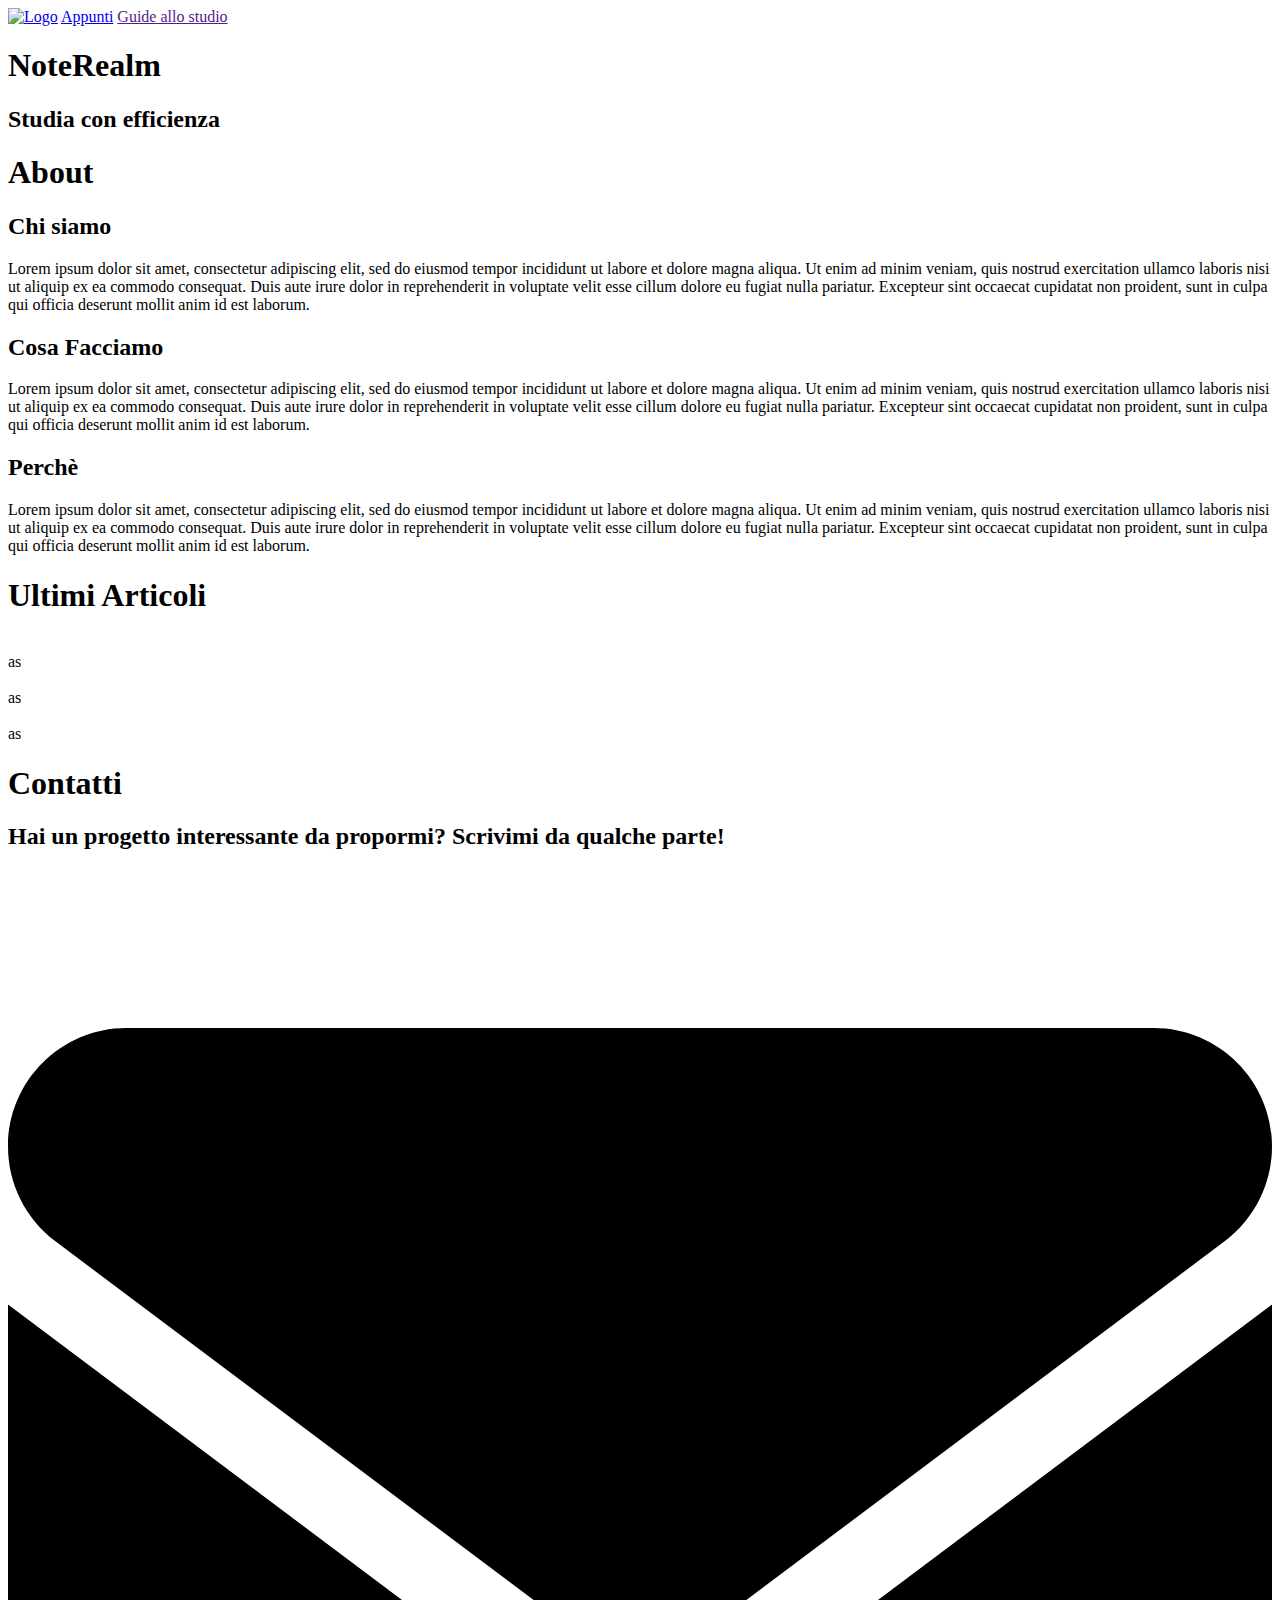
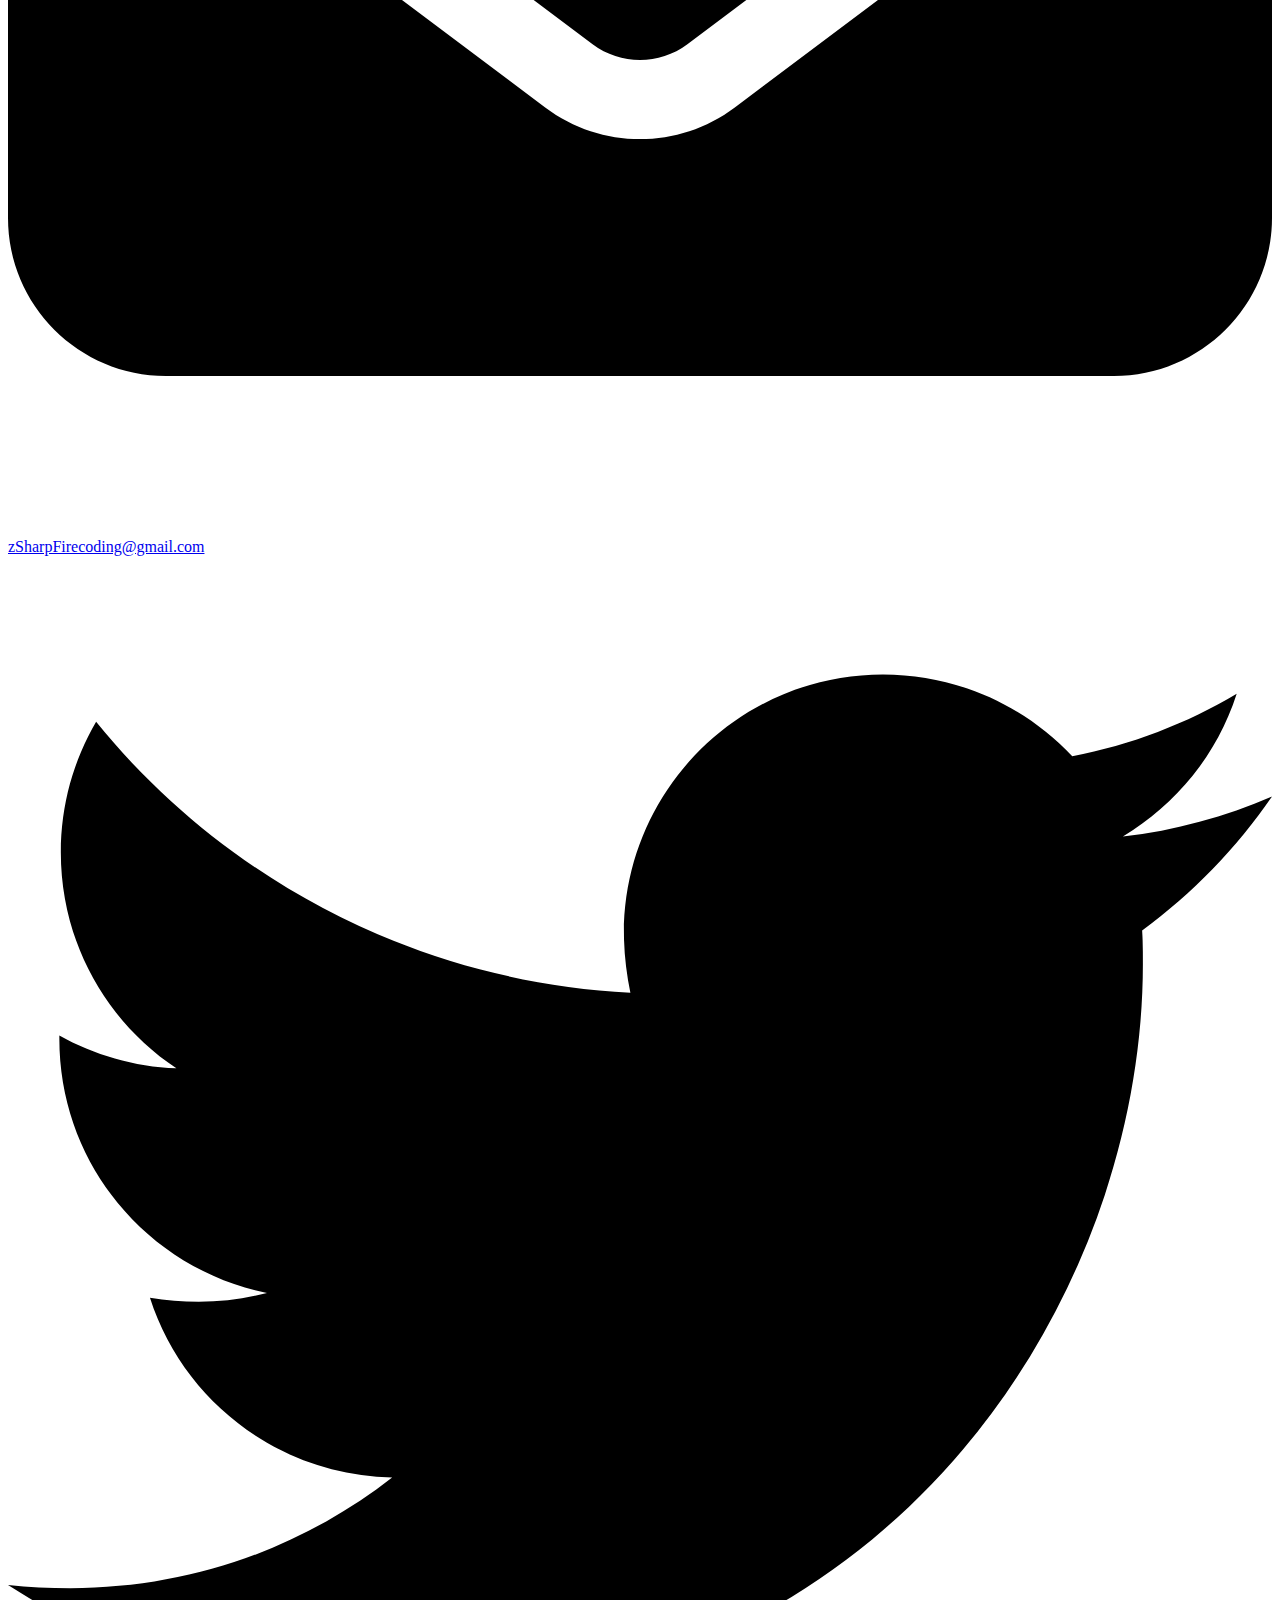
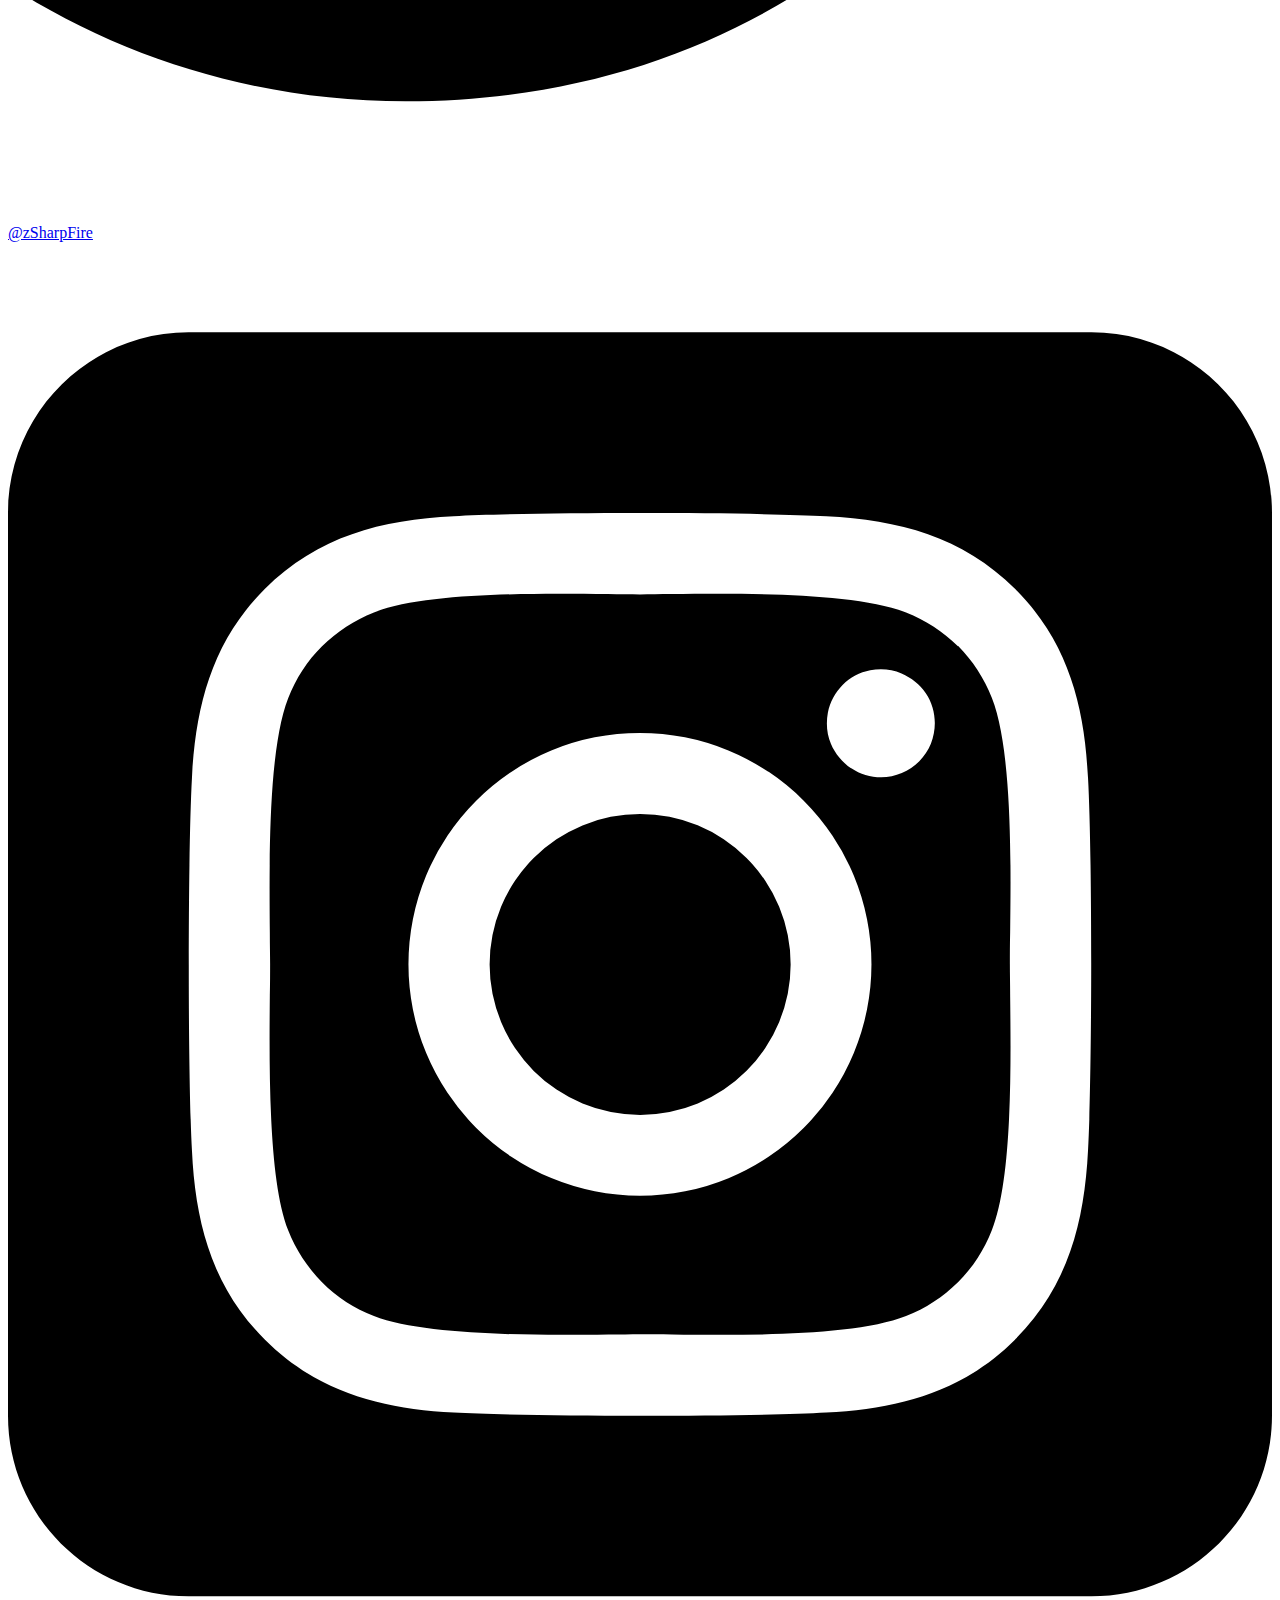
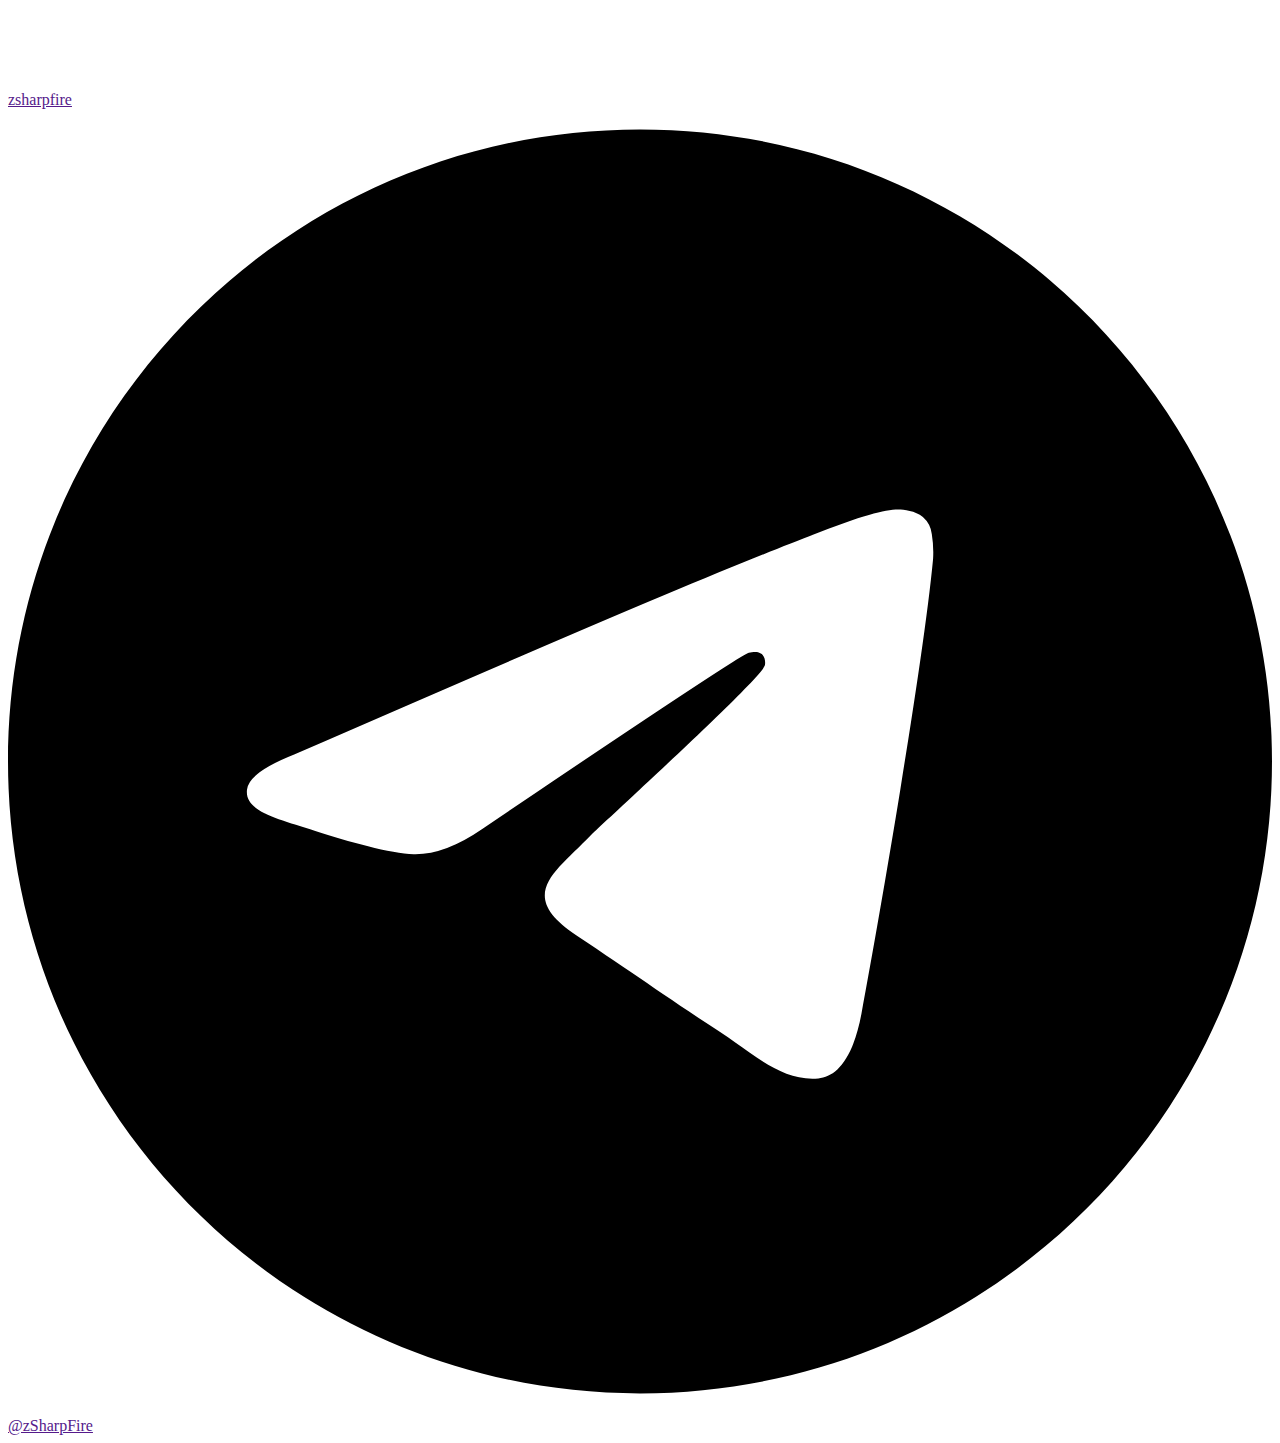
==== index.html @ 1e884084 "Add files via upload" ====
<!DOCTYPE html>
<html lang="en">

<head>
    <meta charset="UTF-8">
    <meta name="viewport" content="width=device-width, initial-scale=1.0">
    <title>NoteRealm</title>
    <link rel="stylesheet" href="css/style.css">
    <link rel="shortcut icon" href="img/logo.dark.png" type="image/x-icon">
</head>

<body>
    <header>
        <nav>
            <a href="index.html"><img src="img/logo.light.png" alt="Logo" class="logo"></a>
            <a href="#">Appunti</a>
            <a href="">Guide allo studio</a>
        </nav>
    </header>
    <main>
        <div class="inizio-container">
            <div class="inizio-text">
                <div class="box">
                    <h1>NoteRealm</h1>
                    <h2>Studia con efficienza</h2>
                </div>
            </div>
        </div>
        <section class="about">
            <h1>About</h1>
            <div class="sec-container">
                <div class="sec">
                    <h2>Chi siamo</h2>
                    <p>Lorem ipsum dolor sit amet, consectetur adipiscing elit, sed do eiusmod tempor incididunt ut labore et dolore magna aliqua. Ut enim ad minim veniam, quis nostrud exercitation ullamco laboris nisi ut aliquip ex ea commodo consequat. Duis aute irure dolor in reprehenderit in voluptate velit esse cillum dolore eu fugiat nulla pariatur. Excepteur sint occaecat cupidatat non proident, sunt in culpa qui officia deserunt mollit anim id est laborum.</p>
                </div>
                <div class="sec">
                    <h2>Cosa Facciamo</h2>
                    <p>Lorem ipsum dolor sit amet, consectetur adipiscing elit, sed do eiusmod tempor incididunt ut labore et dolore magna aliqua. Ut enim ad minim veniam, quis nostrud exercitation ullamco laboris nisi ut aliquip ex ea commodo consequat. Duis aute irure dolor in reprehenderit in voluptate velit esse cillum dolore eu fugiat nulla pariatur. Excepteur sint occaecat cupidatat non proident, sunt in culpa qui officia deserunt mollit anim id est laborum.</p>
                </div>
                <div class="sec">
                    <h2>Perchè</h2>
                    <p>Lorem ipsum dolor sit amet, consectetur adipiscing elit, sed do eiusmod tempor incididunt ut labore et dolore magna aliqua. Ut enim ad minim veniam, quis nostrud exercitation ullamco laboris nisi ut aliquip ex ea commodo consequat. Duis aute irure dolor in reprehenderit in voluptate velit esse cillum dolore eu fugiat nulla pariatur. Excepteur sint occaecat cupidatat non proident, sunt in culpa qui officia deserunt mollit anim id est laborum.</p>
                </div>
            </div>
            
        </section>
        <div class="divider"></div>
        
        <section class="latest">
            <h1>Ultimi Articoli</h1>
            <article><img src="" alt=""><figcaption>as</figcaption></article>
            <article><img src="" alt=""><figcaption>as</figcaption></article>
            <article><img src="" alt=""><figcaption>as</figcaption></article>
        </section>
        <section class="contact">
            <h1>Contatti</h1>
            <h2>Hai un progetto interessante da propormi? Scrivimi da qualche parte!</h2>
            <div class="contact-container">
                <div class="contact-card">
                    <svg xmlns="http://www.w3.org/2000/svg" viewBox="0 0 512 512"><!--!Font Awesome Free 6.5.1 by @fontawesome - https://fontawesome.com License - https://fontawesome.com/license/free Copyright 2024 Fonticons, Inc.--><path d="M48 64C21.5 64 0 85.5 0 112c0 15.1 7.1 29.3 19.2 38.4L236.8 313.6c11.4 8.5 27 8.5 38.4 0L492.8 150.4c12.1-9.1 19.2-23.3 19.2-38.4c0-26.5-21.5-48-48-48H48zM0 176V384c0 35.3 28.7 64 64 64H448c35.3 0 64-28.7 64-64V176L294.4 339.2c-22.8 17.1-54 17.1-76.8 0L0 176z"/></svg>
                    <a href="mailto:zsharpfirecoding@gmail.com">zSharpFirecoding@gmail.com</a>

                </div>
                <div class="contact-card">
                    <svg xmlns="http://www.w3.org/2000/svg" viewBox="0 0 512 512"><!--!Font Awesome Free 6.5.1 by @fontawesome - https://fontawesome.com License - https://fontawesome.com/license/free Copyright 2024 Fonticons, Inc.--><path d="M459.4 151.7c.3 4.5 .3 9.1 .3 13.6 0 138.7-105.6 298.6-298.6 298.6-59.5 0-114.7-17.2-161.1-47.1 8.4 1 16.6 1.3 25.3 1.3 49.1 0 94.2-16.6 130.3-44.8-46.1-1-84.8-31.2-98.1-72.8 6.5 1 13 1.6 19.8 1.6 9.4 0 18.8-1.3 27.6-3.6-48.1-9.7-84.1-52-84.1-103v-1.3c14 7.8 30.2 12.7 47.4 13.3-28.3-18.8-46.8-51-46.8-87.4 0-19.5 5.2-37.4 14.3-53 51.7 63.7 129.3 105.3 216.4 109.8-1.6-7.8-2.6-15.9-2.6-24 0-57.8 46.8-104.9 104.9-104.9 30.2 0 57.5 12.7 76.7 33.1 23.7-4.5 46.5-13.3 66.6-25.3-7.8 24.4-24.4 44.8-46.1 57.8 21.1-2.3 41.6-8.1 60.4-16.2-14.3 20.8-32.2 39.3-52.6 54.3z"/></svg>
                    <a href="https://twitter.com/zSharpFire">@zSharpFire</a>
                </div>
                <div class="contact-card">
                    <svg xmlns="http://www.w3.org/2000/svg" viewBox="0 0 448 512"><!--!Font Awesome Free 6.5.1 by @fontawesome - https://fontawesome.com License - https://fontawesome.com/license/free Copyright 2024 Fonticons, Inc.--><path d="M194.4 211.7a53.3 53.3 0 1 0 59.3 88.7 53.3 53.3 0 1 0 -59.3-88.7zm142.3-68.4c-5.2-5.2-11.5-9.3-18.4-12c-18.1-7.1-57.6-6.8-83.1-6.5c-4.1 0-7.9 .1-11.2 .1c-3.3 0-7.2 0-11.4-.1c-25.5-.3-64.8-.7-82.9 6.5c-6.9 2.7-13.1 6.8-18.4 12s-9.3 11.5-12 18.4c-7.1 18.1-6.7 57.7-6.5 83.2c0 4.1 .1 7.9 .1 11.1s0 7-.1 11.1c-.2 25.5-.6 65.1 6.5 83.2c2.7 6.9 6.8 13.1 12 18.4s11.5 9.3 18.4 12c18.1 7.1 57.6 6.8 83.1 6.5c4.1 0 7.9-.1 11.2-.1c3.3 0 7.2 0 11.4 .1c25.5 .3 64.8 .7 82.9-6.5c6.9-2.7 13.1-6.8 18.4-12s9.3-11.5 12-18.4c7.2-18 6.8-57.4 6.5-83c0-4.2-.1-8.1-.1-11.4s0-7.1 .1-11.4c.3-25.5 .7-64.9-6.5-83l0 0c-2.7-6.9-6.8-13.1-12-18.4zm-67.1 44.5A82 82 0 1 1 178.4 324.2a82 82 0 1 1 91.1-136.4zm29.2-1.3c-3.1-2.1-5.6-5.1-7.1-8.6s-1.8-7.3-1.1-11.1s2.6-7.1 5.2-9.8s6.1-4.5 9.8-5.2s7.6-.4 11.1 1.1s6.5 3.9 8.6 7s3.2 6.8 3.2 10.6c0 2.5-.5 5-1.4 7.3s-2.4 4.4-4.1 6.2s-3.9 3.2-6.2 4.2s-4.8 1.5-7.3 1.5l0 0c-3.8 0-7.5-1.1-10.6-3.2zM448 96c0-35.3-28.7-64-64-64H64C28.7 32 0 60.7 0 96V416c0 35.3 28.7 64 64 64H384c35.3 0 64-28.7 64-64V96zM357 389c-18.7 18.7-41.4 24.6-67 25.9c-26.4 1.5-105.6 1.5-132 0c-25.6-1.3-48.3-7.2-67-25.9s-24.6-41.4-25.8-67c-1.5-26.4-1.5-105.6 0-132c1.3-25.6 7.1-48.3 25.8-67s41.5-24.6 67-25.8c26.4-1.5 105.6-1.5 132 0c25.6 1.3 48.3 7.1 67 25.8s24.6 41.4 25.8 67c1.5 26.3 1.5 105.4 0 131.9c-1.3 25.6-7.1 48.3-25.8 67z"/></svg>
                    <a href="">zsharpfire</a>
                </div>
                <div class="contact-card">
                    <svg xmlns="http://www.w3.org/2000/svg" viewBox="0 0 496 512"><!--!Font Awesome Free 6.5.1 by @fontawesome - https://fontawesome.com License - https://fontawesome.com/license/free Copyright 2024 Fonticons, Inc.--><path d="M248 8C111 8 0 119 0 256S111 504 248 504 496 393 496 256 385 8 248 8zM363 176.7c-3.7 39.2-19.9 134.4-28.1 178.3-3.5 18.6-10.3 24.8-16.9 25.4-14.4 1.3-25.3-9.5-39.3-18.7-21.8-14.3-34.2-23.2-55.3-37.2-24.5-16.1-8.6-25 5.3-39.5 3.7-3.8 67.1-61.5 68.3-66.7 .2-.7 .3-3.1-1.2-4.4s-3.6-.8-5.1-.5q-3.3 .7-104.6 69.1-14.8 10.2-26.9 9.9c-8.9-.2-25.9-5-38.6-9.1-15.5-5-27.9-7.7-26.8-16.3q.8-6.7 18.5-13.7 108.4-47.2 144.6-62.3c68.9-28.6 83.2-33.6 92.5-33.8 2.1 0 6.6 .5 9.6 2.9a10.5 10.5 0 0 1 3.5 6.7A43.8 43.8 0 0 1 363 176.7z"/></svg>
                    <a href="">@zSharpFire</a>
                </div>
            </div>
        </section>
    </main>
    <footer>

    </footer>
    <script>
        // TD:: CAMBIA ICONA
        if (window.matchMedia && window.matchMedia('(prefers-color-scheme: dark)').matches) {
            console.log("dark");
        }
        else console.log("light");
    </script>
</body>

</html>
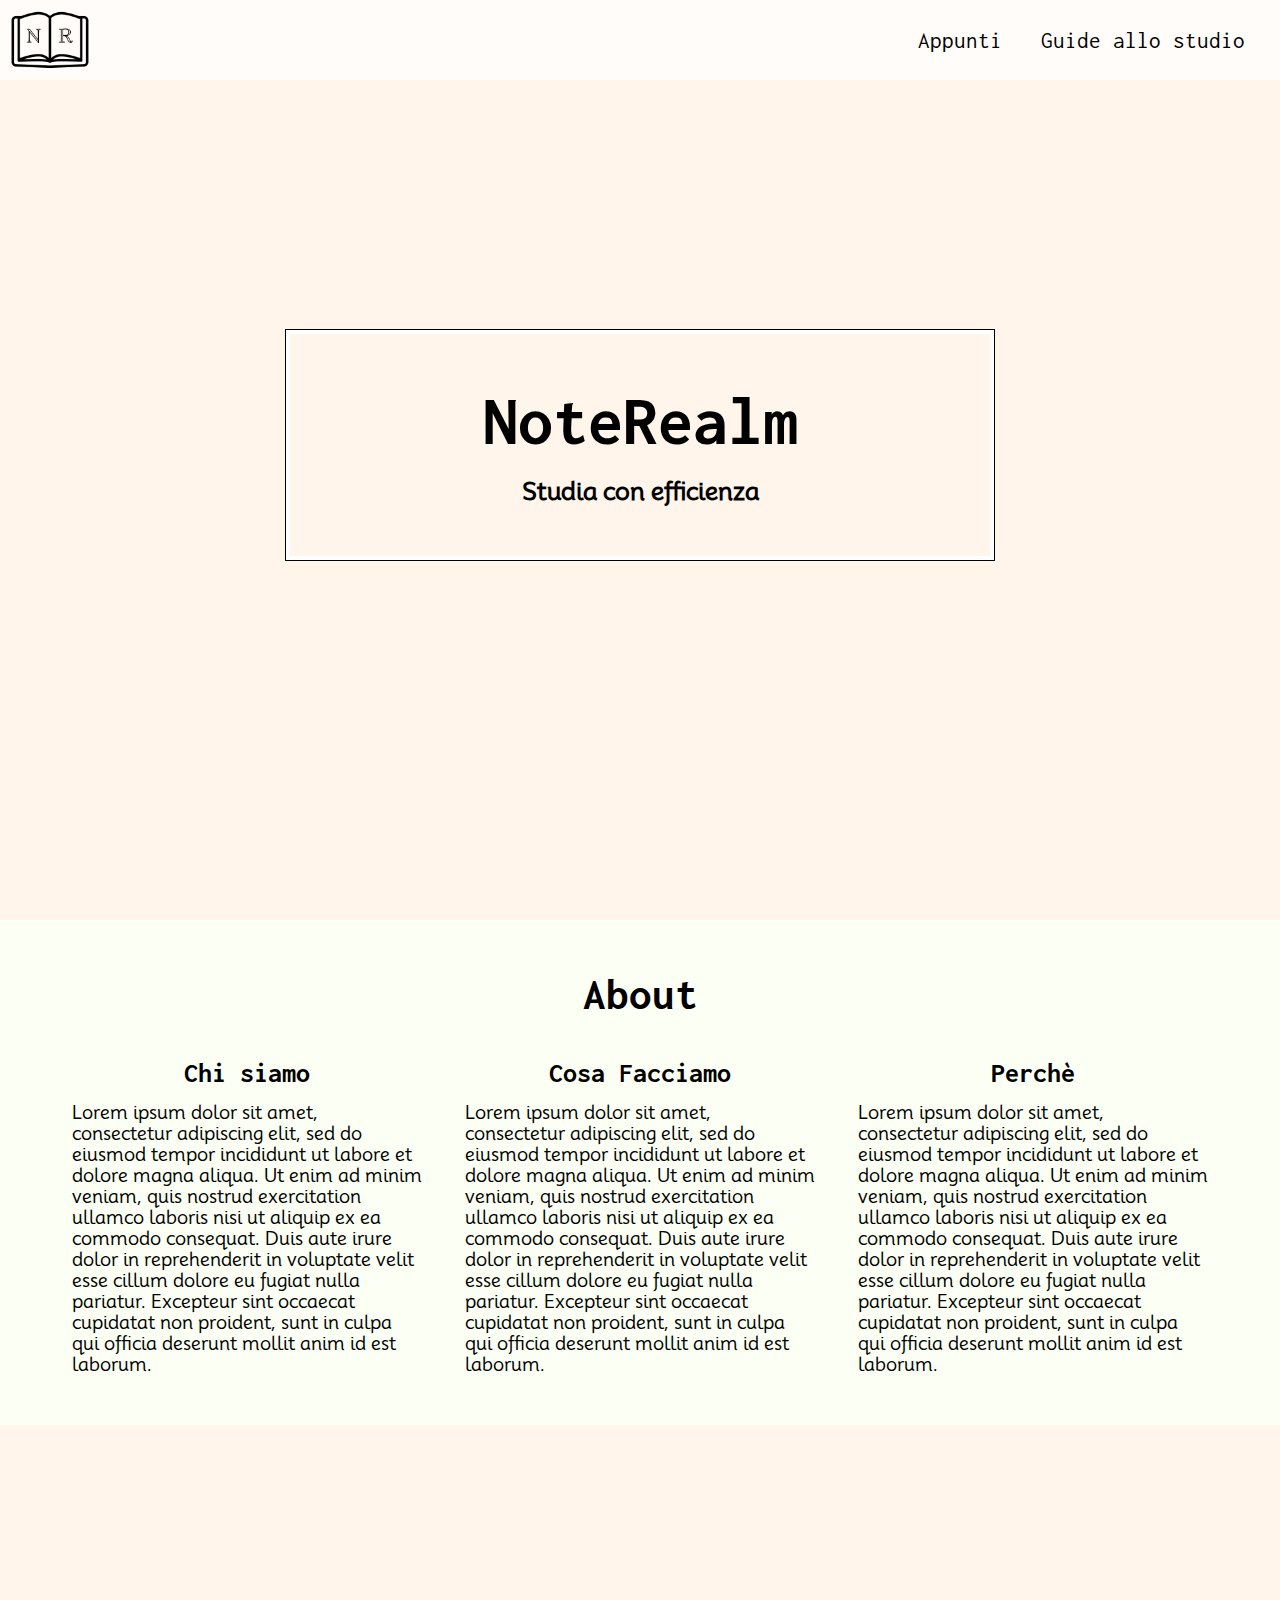
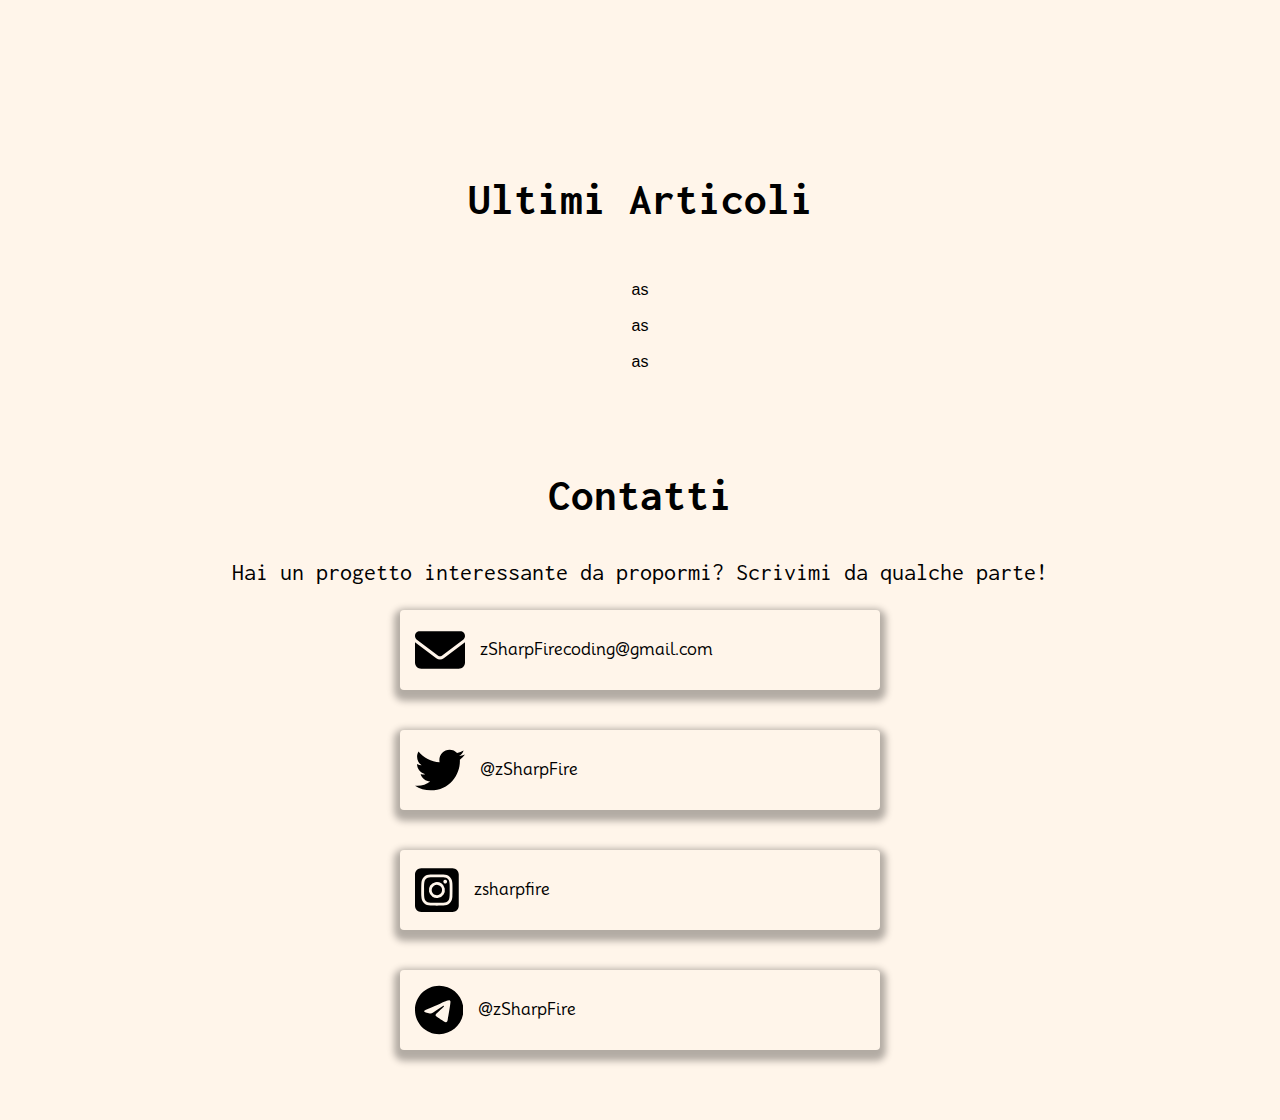
==== commit 91be31fa: "Update index.html" ====
--- a/index.html
+++ b/index.html
@@ -11,9 +11,9 @@
 
 <body>
     <header>
-        <nav>
+        <nav class="main-nav">
             <a href="index.html"><img src="img/logo.light.png" alt="Logo" class="logo"></a>
-            <a href="#">Appunti</a>
+            <a href="appunti.html">Appunti</a>
             <a href="">Guide allo studio</a>
         </nav>
     </header>
@@ -88,4 +88,4 @@
     </script>
 </body>
 
-</html>+</html>
--- a/css/style.css
+++ b/css/style.css
@@ -0,0 +1,171 @@
+@import url('https://fonts.googleapis.com/css2?family=Inconsolata:wght@500&family=Mooli&display=swap');
+
+* {
+    margin: 0;
+    padding: 0;
+    font-family: sans-serif;
+    text-decoration: none;
+}
+
+body {
+    background-color: #FFF5EA;
+}
+
+nav {
+    width: 100%;
+    position: absolute;
+    height: 80px;
+    text-align: right;
+    line-height: 80px;
+    background-color: #ffffffba;
+    z-index: 3;
+}
+
+nav a {
+    font-family: "Inconsolata", monospace;
+    margin-right: 35px;
+    color: black;
+    font-size: 23px;
+}
+
+.logo {
+    float: left;
+    height: 80px;
+    margin-left: 10px;
+}
+
+.inizio-container {
+    height: 590px;
+    position: relative;
+    padding-top: 330px;
+}
+
+.inizio-container h1 {
+    font-size: 70px;
+
+    font-family: "Inconsolata", monospace;
+}
+
+.inizio-container h2 {
+    font-family: "Mooli";
+    padding-top: 20px;
+}
+
+.inizio-text {
+    text-align: center;
+}
+
+.inizio-text .box {
+    width: 500px;
+    padding: 50px 100px;
+    margin: auto;
+    border: 4px solid white;
+    outline: 1px solid black
+}
+
+.inizio-container::before {
+    content: "";
+    position: absolute;
+    top: 0;
+    left: 0;
+    height: 100%;
+    background-color: #FFF5EA;
+    width: 100%;
+    background-image: url("../img/bg.jpg");
+    background-size: cover;
+    background-position: center;
+    opacity: 0.6;
+    z-index: -1
+}
+
+.about {
+    padding: 50px;
+    background-color: #FBFFF4;
+}
+
+.about h1 {
+    text-align: center;
+    font-size: 45px;
+    margin-bottom: 40px;
+    font-family: "Inconsolata", monospace;
+}
+
+.about h2 {
+    font-size: 28px;
+    text-align: center;
+    margin-bottom: 15px;
+    font-family: "Inconsolata", monospace;
+}
+
+.sec-container {
+    display: flex;
+    justify-content: space-around;
+}
+
+.sec {
+    width: 350px;
+}
+
+.sec p {
+    font-family: "Mooli";
+    font-size: 18px;
+}
+
+.divider {
+    height: 300px;
+    background-image: url("../img/divider1.jpg");
+    background-position: center;
+    background-attachment: fixed;
+    background-size: cover;
+}
+
+.contact h1, .latest h1{
+    font-size: 45px;
+    margin-bottom: 40px;
+    font-family: "Inconsolata", monospace;
+}
+.contact h2{
+    font-family: "Inconsolata", monospace;
+    font-weight: normal;
+    margin-bottom: 5px;
+}
+
+.contact, .latest{
+    padding: 50px;
+    text-align: center;
+}
+
+.contact-container {
+    text-align: left;
+    display: flex;
+    flex-wrap: wrap;
+    justify-content: space-evenly;
+    width: 60%;
+    margin: auto;
+}
+
+.contact-card svg {
+    height: 50px;
+    float: left;
+}
+
+.contact-card {
+    transition: all 0.5s;
+    line-height: 50px;
+    padding: 15px;
+    box-shadow: 0px 5px 7px 6px rgba(0, 0, 0, 0.3);
+    margin: 20px;
+    width: 450px;
+    border-radius: 4px;
+}
+.contact-card:hover{
+    transition: all 0.3s;
+    transform: translateY(-8px);
+    box-shadow: 1px 6px 8px 7px rgba(0, 0, 0, 0.35);
+}
+.contact-card a{
+    margin-left: 15px;
+    text-decoration: none;
+    font-family: "Mooli";
+    color: black;
+}